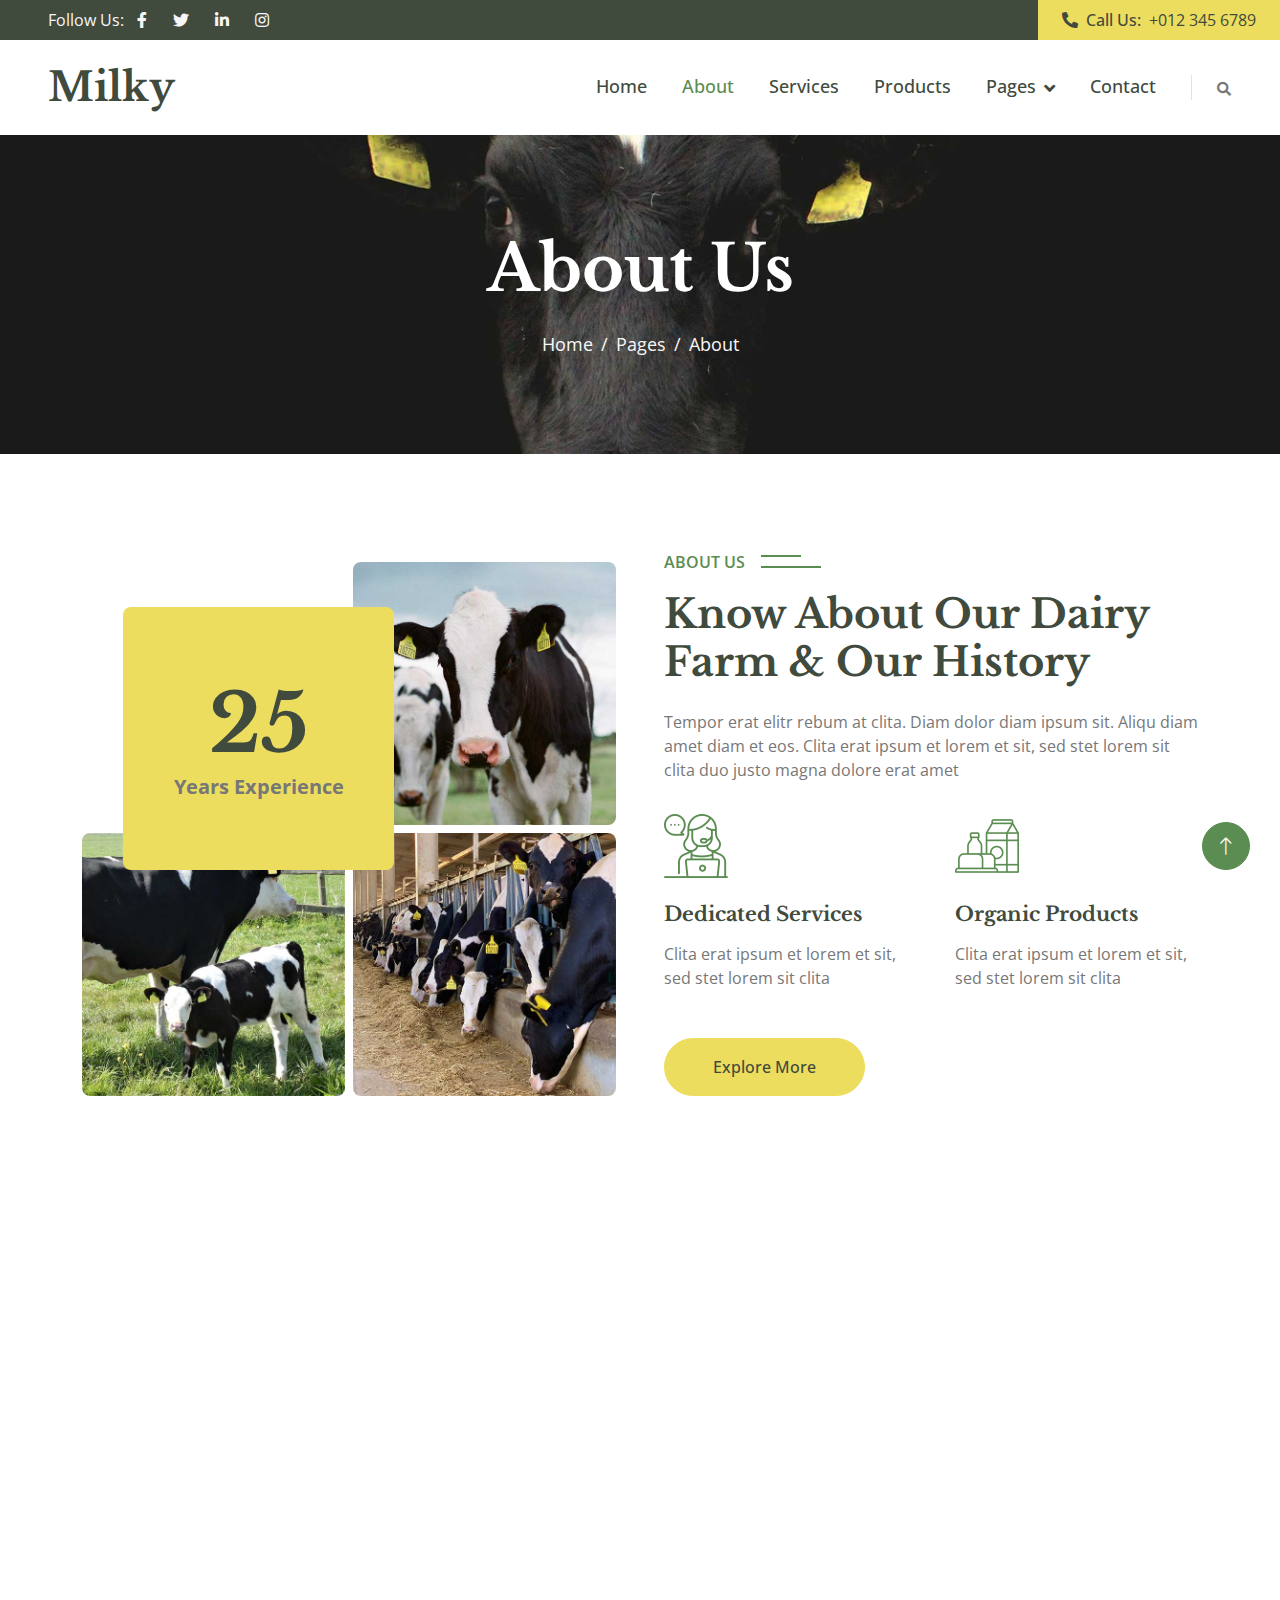
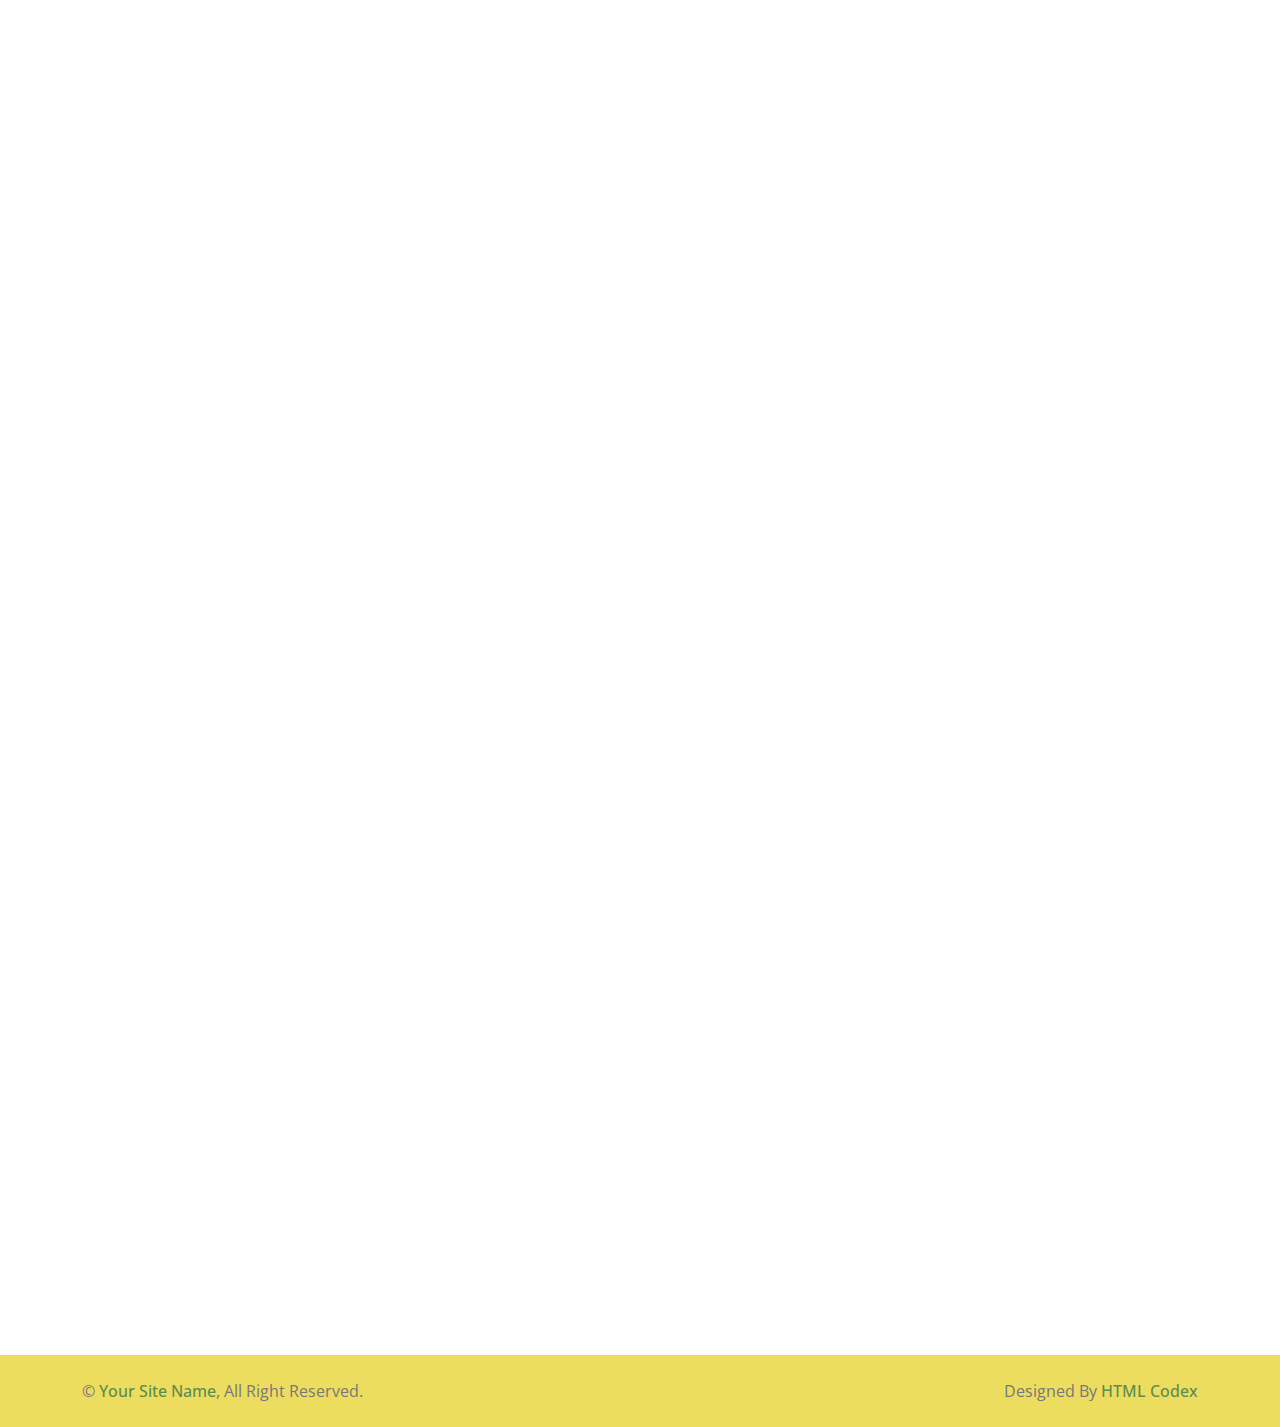
==== about.html @ c71895bd "INIZIO" ====
<!DOCTYPE html>
<html lang="en">

<head>
    <meta charset="utf-8">
    <title>Milky - Dairy Website Template</title>
    <meta content="width=device-width, initial-scale=1.0" name="viewport">
    <meta content="" name="keywords">
    <meta content="" name="description">

    <!-- Favicon -->
    <link href="img/favicon.ico" rel="icon">

    <!-- Google Web Fonts -->
    <link rel="preconnect" href="https://fonts.googleapis.com">
    <link rel="preconnect" href="https://fonts.gstatic.com" crossorigin>
    <link href="https://fonts.googleapis.com/css2?family=Libre+Baskerville:wght@700&family=Open+Sans:wght@400;500;600&display=swap" rel="stylesheet">   

    <!-- Icon Font Stylesheet -->
    <link href="https://cdnjs.cloudflare.com/ajax/libs/font-awesome/5.10.0/css/all.min.css" rel="stylesheet">
    <link href="https://cdn.jsdelivr.net/npm/bootstrap-icons@1.4.1/font/bootstrap-icons.css" rel="stylesheet">

    <!-- Libraries Stylesheet -->
    <link href="lib/animate/animate.min.css" rel="stylesheet">
    <link href="lib/owlcarousel/assets/owl.carousel.min.css" rel="stylesheet">
    <link href="lib/lightbox/css/lightbox.min.css" rel="stylesheet">

    <!-- Customized Bootstrap Stylesheet -->
    <link href="css/bootstrap.min.css" rel="stylesheet">

    <!-- Template Stylesheet -->
    <link href="css/style.css" rel="stylesheet">
</head>

<body>
    <!-- Spinner Start -->
    <div id="spinner" class="show bg-white position-fixed translate-middle w-100 vh-100 top-50 start-50 d-flex align-items-center justify-content-center">
        <div class="spinner-border text-primary" role="status" style="width: 3rem; height: 3rem;"></div>
    </div>
    <!-- Spinner End -->


    <!-- Topbar Start -->
    <div class="container-fluid bg-dark px-0">
        <div class="row g-0 d-none d-lg-flex">
            <div class="col-lg-6 ps-5 text-start">
                <div class="h-100 d-inline-flex align-items-center text-light">
                    <span>Follow Us:</span>
                    <a class="btn btn-link text-light" href=""><i class="fab fa-facebook-f"></i></a>
                    <a class="btn btn-link text-light" href=""><i class="fab fa-twitter"></i></a>
                    <a class="btn btn-link text-light" href=""><i class="fab fa-linkedin-in"></i></a>
                    <a class="btn btn-link text-light" href=""><i class="fab fa-instagram"></i></a>
                </div>
            </div>
            <div class="col-lg-6 text-end">
                <div class="h-100 bg-secondary d-inline-flex align-items-center text-dark py-2 px-4">
                    <span class="me-2 fw-semi-bold"><i class="fa fa-phone-alt me-2"></i>Call Us:</span>
                    <span>+012 345 6789</span>
                </div>
            </div>
        </div>
    </div>
    <!-- Topbar End -->


    <!-- Navbar Start -->
    <nav class="navbar navbar-expand-lg bg-white navbar-light sticky-top px-4 px-lg-5">
        <a href="index.html" class="navbar-brand d-flex align-items-center">
            <h1 class="m-0">Milky</h1>
        </a>
        <button type="button" class="navbar-toggler me-0" data-bs-toggle="collapse" data-bs-target="#navbarCollapse">
            <span class="navbar-toggler-icon"></span>
        </button>
        <div class="collapse navbar-collapse" id="navbarCollapse">
            <div class="navbar-nav ms-auto p-4 p-lg-0">
                <a href="index.html" class="nav-item nav-link">Home</a>
                <a href="about.html" class="nav-item nav-link active">About</a>
                <a href="service.html" class="nav-item nav-link">Services</a>
                <a href="product.html" class="nav-item nav-link">Products</a>
                <div class="nav-item dropdown">
                    <a href="#" class="nav-link dropdown-toggle" data-bs-toggle="dropdown">Pages</a>
                    <div class="dropdown-menu bg-light m-0">
                        <a href="gallery.html" class="dropdown-item">Gallery</a>
                        <a href="feature.html" class="dropdown-item">Features</a>
                        <a href="team.html" class="dropdown-item">Our Team</a>
                        <a href="testimonial.html" class="dropdown-item">Testimonial</a>
                        <a href="404.html" class="dropdown-item">404 Page</a>
                    </div>
                </div>
                <a href="contact.html" class="nav-item nav-link">Contact</a>
            </div>
            <div class="border-start ps-4 d-none d-lg-block">
                <button type="button" class="btn btn-sm p-0"><i class="fa fa-search"></i></button>
            </div>
        </div>
    </nav>
    <!-- Navbar End -->


    <!-- Page Header Start -->
    <div class="container-fluid page-header py-5 mb-5 wow fadeIn" data-wow-delay="0.1s">
        <div class="container text-center py-5">
            <h1 class="display-3 text-white mb-4 animated slideInDown">About Us</h1>
            <nav aria-label="breadcrumb animated slideInDown">
                <ol class="breadcrumb justify-content-center mb-0">
                    <li class="breadcrumb-item"><a href="#">Home</a></li>
                    <li class="breadcrumb-item"><a href="#">Pages</a></li>
                    <li class="breadcrumb-item active" aria-current="page">About</li>
                </ol>
            </nav>
        </div>
    </div>
    <!-- Page Header End -->


    <!-- About Start -->
    <div class="container-xxl py-5">
        <div class="container">
            <div class="row g-5 align-items-end">
                <div class="col-lg-6">
                    <div class="row g-2">
                        <div class="col-6 position-relative wow fadeIn" data-wow-delay="0.7s">
                            <div class="about-experience bg-secondary rounded">
                                <h1 class="display-1 mb-0">25</h1>
                                <small class="fs-5 fw-bold">Years Experience</small>
                            </div>
                        </div>
                        <div class="col-6 wow fadeIn" data-wow-delay="0.1s">
                            <img class="img-fluid rounded" src="img/service-1.jpg">
                        </div>
                        <div class="col-6 wow fadeIn" data-wow-delay="0.3s">
                            <img class="img-fluid rounded" src="img/service-2.jpg">
                        </div>
                        <div class="col-6 wow fadeIn" data-wow-delay="0.5s">
                            <img class="img-fluid rounded" src="img/service-3.jpg">
                        </div>
                    </div>
                </div>
                <div class="col-lg-6 wow fadeIn" data-wow-delay="0.5s">
                    <p class="section-title bg-white text-start text-primary pe-3">About Us</p>
                    <h1 class="mb-4">Know About Our Dairy Farm & Our History</h1>
                    <p class="mb-4">Tempor erat elitr rebum at clita. Diam dolor diam ipsum sit. Aliqu diam amet diam et eos. Clita erat ipsum et lorem et sit, sed stet lorem sit clita duo justo magna dolore erat amet</p>
                    <div class="row g-5 pt-2 mb-5">
                        <div class="col-sm-6">
                            <img class="img-fluid mb-4" src="img/service.png" alt="">
                            <h5 class="mb-3">Dedicated Services</h5>
                            <span>Clita erat ipsum et lorem et sit, sed stet lorem sit clita</span>
                        </div>
                        <div class="col-sm-6">
                            <img class="img-fluid mb-4" src="img/product.png" alt="">
                            <h5 class="mb-3">Organic Products</h5>
                            <span>Clita erat ipsum et lorem et sit, sed stet lorem sit clita</span>
                        </div>
                    </div>
                    <a class="btn btn-secondary rounded-pill py-3 px-5" href="">Explore More</a>
                </div>
            </div>
        </div>
    </div>
    <!-- About End -->


    <!-- Banner Start -->
    <div class="container-fluid banner my-5 py-5" data-parallax="scroll" data-image-src="img/banner.jpg">
        <div class="container py-5">
            <div class="row g-5">
                <div class="col-lg-6 wow fadeIn" data-wow-delay="0.3s">
                    <div class="row g-4 align-items-center">
                        <div class="col-sm-4">
                            <img class="img-fluid rounded" src="img/banner-1.jpg" alt="">
                        </div>
                        <div class="col-sm-8">
                            <h2 class="text-white mb-3">We Sell Best Dairy Products</h2>
                            <p class="text-white mb-4">Clita erat ipsum et lorem et sit, sed stet lorem sit clita duo justo magna dolore erat amet</p>
                            <a class="btn btn-secondary rounded-pill py-2 px-4" href="">Read More</a>
                        </div>
                    </div>
                </div>
                <div class="col-lg-6 wow fadeIn" data-wow-delay="0.5s">
                    <div class="row g-4 align-items-center">
                        <div class="col-sm-4">
                            <img class="img-fluid rounded" src="img/banner-2.jpg" alt="">
                        </div>
                        <div class="col-sm-8">
                            <h2 class="text-white mb-3">We Deliver Fresh Mild Worldwide</h2>
                            <p class="text-white mb-4">Clita erat ipsum et lorem et sit, sed stet lorem sit clita duo justo magna dolore erat amet</p>
                            <a class="btn btn-secondary rounded-pill py-2 px-4" href="">Read More</a>
                        </div>
                    </div>
                </div>
            </div>
        </div>
    </div>
    <!-- Banner End -->


    <!-- Team Start -->
    <div class="container-xxl py-5">
        <div class="container">
            <div class="text-center mx-auto wow fadeInUp" data-wow-delay="0.1s" style="max-width: 500px;">
                <p class="section-title bg-white text-center text-primary px-3">Our Team</p>
                <h1 class="mb-5">Experienced Team Members</h1>
            </div>
            <div class="row g-4">
                <div class="col-lg-4 col-md-6 wow fadeInUp" data-wow-delay="0.1s">
                    <div class="team-item rounded p-4">
                        <img class="img-fluid rounded mb-4" src="img/team-1.jpg" alt="">
                        <h5>Adam Crew</h5>
                        <p class="text-primary">Founder</p>
                        <div class="d-flex justify-content-center">
                            <a class="btn btn-square btn-outline-secondary rounded-circle mx-1" href=""><i class="fab fa-facebook-f"></i></a>
                            <a class="btn btn-square btn-outline-secondary rounded-circle mx-1" href=""><i class="fab fa-twitter"></i></a>
                            <a class="btn btn-square btn-outline-secondary rounded-circle mx-1" href=""><i class="fab fa-instagram"></i></a>
                        </div>
                    </div>
                </div>
                <div class="col-lg-4 col-md-6 wow fadeInUp" data-wow-delay="0.3s">
                    <div class="team-item rounded p-4">
                        <img class="img-fluid rounded mb-4" src="img/team-2.jpg" alt="">
                        <h5>Doris Jordan</h5>
                        <p class="text-primary">Veterinarian</p>
                        <div class="d-flex justify-content-center">
                            <a class="btn btn-square btn-outline-secondary rounded-circle mx-1" href=""><i class="fab fa-facebook-f"></i></a>
                            <a class="btn btn-square btn-outline-secondary rounded-circle mx-1" href=""><i class="fab fa-twitter"></i></a>
                            <a class="btn btn-square btn-outline-secondary rounded-circle mx-1" href=""><i class="fab fa-instagram"></i></a>
                        </div>
                    </div>
                </div>
                <div class="col-lg-4 col-md-6 wow fadeInUp" data-wow-delay="0.5s">
                    <div class="team-item rounded p-4">
                        <img class="img-fluid rounded mb-4" src="img/team-3.jpg" alt="">
                        <h5>Jack Dawson</h5>
                        <p class="text-primary">Farmer</p>
                        <div class="d-flex justify-content-center">
                            <a class="btn btn-square btn-outline-secondary rounded-circle mx-1" href=""><i class="fab fa-facebook-f"></i></a>
                            <a class="btn btn-square btn-outline-secondary rounded-circle mx-1" href=""><i class="fab fa-twitter"></i></a>
                            <a class="btn btn-square btn-outline-secondary rounded-circle mx-1" href=""><i class="fab fa-instagram"></i></a>
                        </div>
                    </div>
                </div>
            </div>
        </div>
    </div>
    <!-- Team End -->


    <!-- Footer Start -->
    <div class="container-fluid bg-dark footer mt-5 py-5 wow fadeIn" data-wow-delay="0.1s">
        <div class="container py-5">
            <div class="row g-5">
                <div class="col-lg-3 col-md-6">
                    <h5 class="text-white mb-4">Our Office</h5>
                    <p class="mb-2"><i class="fa fa-map-marker-alt me-3"></i>123 Street, New York, USA</p>
                    <p class="mb-2"><i class="fa fa-phone-alt me-3"></i>+012 345 67890</p>
                    <p class="mb-2"><i class="fa fa-envelope me-3"></i>info@example.com</p>
                    <div class="d-flex pt-3">
                        <a class="btn btn-square btn-secondary rounded-circle me-2" href=""><i class="fab fa-twitter"></i></a>
                        <a class="btn btn-square btn-secondary rounded-circle me-2" href=""><i class="fab fa-facebook-f"></i></a>
                        <a class="btn btn-square btn-secondary rounded-circle me-2" href=""><i class="fab fa-youtube"></i></a>
                        <a class="btn btn-square btn-secondary rounded-circle me-2" href=""><i class="fab fa-linkedin-in"></i></a>
                    </div>
                </div>
                <div class="col-lg-3 col-md-6">
                    <h5 class="text-white mb-4">Quick Links</h5>
                    <a class="btn btn-link" href="">About Us</a>
                    <a class="btn btn-link" href="">Contact Us</a>
                    <a class="btn btn-link" href="">Our Services</a>
                    <a class="btn btn-link" href="">Terms & Condition</a>
                    <a class="btn btn-link" href="">Support</a>
                </div>
                <div class="col-lg-3 col-md-6">
                    <h5 class="text-white mb-4">Business Hours</h5>
                    <p class="mb-1">Monday - Friday</p>
                    <h6 class="text-light">09:00 am - 07:00 pm</h6>
                    <p class="mb-1">Saturday</p>
                    <h6 class="text-light">09:00 am - 12:00 pm</h6>
                    <p class="mb-1">Sunday</p>
                    <h6 class="text-light">Closed</h6>
                </div>
                <div class="col-lg-3 col-md-6">
                    <h5 class="text-white mb-4">Newsletter</h5>
                    <p>Dolor amet sit justo amet elitr clita ipsum elitr est.</p>
                    <div class="position-relative w-100">
                        <input class="form-control bg-transparent w-100 py-3 ps-4 pe-5" type="text" placeholder="Your email">
                        <button type="button" class="btn btn-secondary py-2 position-absolute top-0 end-0 mt-2 me-2">SignUp</button>
                    </div>
                </div>
            </div>
        </div>
    </div>
    <!-- Footer End -->


    <!-- Copyright Start -->
    <div class="container-fluid bg-secondary text-body copyright py-4">
        <div class="container">
            <div class="row">
                <div class="col-md-6 text-center text-md-start mb-3 mb-md-0">
                    &copy; <a class="fw-semi-bold" href="#">Your Site Name</a>, All Right Reserved.
                </div>
                <div class="col-md-6 text-center text-md-end">
                    <!--/*** This template is free as long as you keep the footer author’s credit link/attribution link/backlink. If you'd like to use the template without the footer author’s credit link/attribution link/backlink, you can purchase the Credit Removal License from "https://htmlcodex.com/credit-removal". Thank you for your support. ***/-->
                    Designed By <a class="fw-semi-bold" href="https://htmlcodex.com">HTML Codex</a>
                </div>
            </div>
        </div>
    </div>
    <!-- Copyright End -->


    <!-- Back to Top -->
    <a href="#" class="btn btn-lg btn-primary btn-lg-square rounded-circle back-to-top"><i class="bi bi-arrow-up"></i></a>


    <!-- JavaScript Libraries -->
    <script src="https://code.jquery.com/jquery-3.4.1.min.js"></script>
    <script src="https://cdn.jsdelivr.net/npm/bootstrap@5.0.0/dist/js/bootstrap.bundle.min.js"></script>
    <script src="lib/wow/wow.min.js"></script>
    <script src="lib/easing/easing.min.js"></script>
    <script src="lib/waypoints/waypoints.min.js"></script>
    <script src="lib/owlcarousel/owl.carousel.min.js"></script>
    <script src="lib/counterup/counterup.min.js"></script>
    <script src="lib/parallax/parallax.min.js"></script>
    <script src="lib/lightbox/js/lightbox.min.js"></script>

    <!-- Template Javascript -->
    <script src="js/main.js"></script>
</body>

</html>
---- css/style.css ----
/********** Template CSS **********/
:root {
    --primary: #5B8C51;
    --secondary: #EDDD5E;
    --light: #F7F7F7;
    --dark: #404A3D;
}

.back-to-top {
    position: fixed;
    display: none;
    right: 30px;
    bottom: 30px;
    z-index: 99;
}

.fw-bold {
    font-weight: 700 !important;
}

.fw-medium {
    font-weight: 600 !important;
}

.fw-semi-bold {
    font-weight: 500 !important;
}


/*** Spinner ***/
#spinner {
    opacity: 0;
    visibility: hidden;
    transition: opacity .5s ease-out, visibility 0s linear .5s;
    z-index: 99999;
}

#spinner.show {
    transition: opacity .5s ease-out, visibility 0s linear 0s;
    visibility: visible;
    opacity: 1;
}


/*** Button ***/
.btn {
    transition: .5s;
    font-weight: 500;
}

.btn-primary,
.btn-outline-primary:hover {
    color: var(--light);
}

.btn-secondary,
.btn-outline-secondary:hover {
    color: var(--dark);
}

.btn-square {
    width: 38px;
    height: 38px;
}

.btn-sm-square {
    width: 32px;
    height: 32px;
}

.btn-lg-square {
    width: 48px;
    height: 48px;
}

.btn-square,
.btn-sm-square,
.btn-lg-square {
    padding: 0;
    display: flex;
    align-items: center;
    justify-content: center;
    font-weight: normal;
}


/*** Navbar ***/
.navbar.sticky-top {
    top: -100px;
    transition: .5s;
}

.navbar .navbar-nav .nav-link {
    margin-right: 35px;
    padding: 25px 0;
    color: var(--dark);
    font-size: 18px;
    font-weight: 500;
    outline: none;
}

.navbar .navbar-nav .nav-link:hover,
.navbar .navbar-nav .nav-link.active {
    color: var(--primary);
}

.navbar .dropdown-toggle::after {
    border: none;
    content: "\f107";
    font-family: "Font Awesome 5 Free";
    font-weight: 900;
    vertical-align: middle;
    margin-left: 8px;
}

@media (max-width: 991.98px) {
    .navbar .navbar-nav .nav-link  {
        margin-right: 0;
        padding: 10px 0;
    }

    .navbar .navbar-nav {
        border-top: 1px solid #EEEEEE;
    }
}

@media (min-width: 992px) {
    .navbar .nav-item .dropdown-menu {
        display: block;
        border: none;
        margin-top: 0;
        top: 150%;
        opacity: 0;
        visibility: hidden;
        transition: .5s;
    }

    .navbar .nav-item:hover .dropdown-menu {
        top: 100%;
        visibility: visible;
        transition: .5s;
        opacity: 1;
    }
}


/*** Header ***/
.carousel-caption {
    top: 0;
    left: 0;
    right: 0;
    bottom: 0;
    display: flex;
    align-items: center;
    background: rgba(0, 0, 0, .1);
    z-index: 1;
}

.carousel-control-prev,
.carousel-control-next {
    width: 15%;
}

.carousel-control-prev-icon,
.carousel-control-next-icon {
    width: 3rem;
    height: 3rem;
    border-radius: 3rem;
    background-color: var(--primary);
    border: 10px solid var(--primary);
}

@media (max-width: 768px) {
    #header-carousel .carousel-item {
        position: relative;
        min-height: 450px;
    }
    
    #header-carousel .carousel-item img {
        position: absolute;
        width: 100%;
        height: 100%;
        object-fit: cover;
    }
}

.page-header {
    background: url(../img/banner.jpg) center center no-repeat;
    background-size: cover;
}

.page-header .breadcrumb-item+.breadcrumb-item::before {
    color: var(--light);
}

.page-header .breadcrumb-item,
.page-header .breadcrumb-item a {
    font-size: 18px;
    color: var(--light);
}


/*** Section Title ***/
.section-title {
    position: relative;
    display: inline-block;
    text-transform: uppercase;
    font-weight: 600;
}

.section-title::before {
    position: absolute;
    content: "";
    width: calc(100% + 80px);
    height: 2px;
    top: 5px;
    left: -40px;
    background: var(--primary);
    z-index: -1;
}

.section-title::after {
    position: absolute;
    content: "";
    width: calc(100% + 120px);
    height: 2px;
    bottom: 6px;
    left: -60px;
    background: var(--primary);
    z-index: -1;
}

.section-title.text-start::before {
    width: calc(100% + 40px);
    left: 0;
}

.section-title.text-start::after {
    width: calc(100% + 60px);
    left: 0;
}


/*** About ***/
.about-experience {
    position: absolute;
    width: 100%;
    height: 100%;
    right: -45px;
    bottom: -45px;
    display: flex;
    flex-direction: column;
    align-items: center;
    justify-content: center;
}


/*** Service ***/
.service-item {
    position: relative;
    border-radius: 8px;
    box-shadow: 0 0 45px rgba(0, 0, 0, .07);
}

.service-item .service-img {
    position: absolute;
    width: 100%;
    height: 100%;
    top: 0;
    left: 0;
    border-radius: 8px;
    overflow: hidden;
    z-index: -1;
}

.service-item .service-img img {
    position: absolute;
    width: 100%;
    height: 100%;
    left: 0;
    object-fit: cover;
    border-radius: 10px;
}

.service-item .service-img::before {
    position: absolute;
    content: "";
    width: 100%;
    height: 100%;
    top: 0;
    left: 0;
    background: rgba(0, 0, 0, .5);
    border-radius: 10px;
    z-index: 1;
}

.service-item .service-img::after {
    position: absolute;
    content: "";
    width: 100%;
    height: 100%;
    top: 0;
    left: 0;
    background: #FFFFFF;
    transition: .5s ease-out;
    z-index: 2;
}

.service-item:hover .service-img::after {
    width: 0;
    left: auto;
    right: 0;
}

.service-item .service-text .service-icon {
    width: 140px;
    height: 140px;
    padding: 15px;
    margin-top: -70px;
    margin-bottom: 40px;
    background: #FFFFFF;
    border-radius: 140px;
    overflow: hidden;
    box-shadow: 0 0 60px rgba(0, 0, 0, .1);
}

.service-item .service-text h5,
.service-item .service-text p {
    transition: .5s;
}

.service-item:hover .service-text h5,
.service-item:hover .service-text p {
    color: #FFFFFF;
}

.service-item .service-text .btn {
    color: var(--secondary);
    background: #FFFFFF;
    box-shadow: 0 0 45px rgba(0, 0, 0, .25);
}

.service-item .service-text .btn:hover {
    color: var(--dark);
    background: var(--secondary);
}


/*** Product ***/
.product-item {
    position: relative;
    border-radius: 8px;
    overflow: hidden;
    box-shadow: 0 0 45px rgba(0, 0, 0, .07);
}

.product-item .product-overlay {
    position: absolute;
    width: 100%;
    height: 100%;
    top: 0;
    left: 0;
    display: flex;
    align-items: center;
    justify-content: center;
    background: rgba(0, 0, 0, .5);
    opacity: 0;
    padding-top: 60px;
    transition: .5s;
}

.product-item:hover .product-overlay {
    opacity: 1;
    padding-top: 0;
}


/*** Team ***/
.team-item {
    position: relative;
    text-align: center;
    border-radius: 8px;
    box-shadow: 0 0 45px rgba(0, 0, 0, .07);
}

.team-item .btn {
    border-color: transparent;
    box-shadow: 0 0 45px rgba(0, 0, 0, .2);
}


/*** Testimonial ***/
.testimonial-img {
    position: relative;
    min-height: 400px;
}

.testimonial-img::after {
    position: absolute;
    content: "\f10d";
    font-family: "Font Awesome 5 Free";
    font-weight: 900;
    font-size: 200px;
    color: #EEEEEE;
    top: 50%;
    left: 50%;
    transform: translate(-50%, -50%);
    z-index: -1;
}

.testimonial-img img {
    position: absolute;
    width: 100px;
    height: 100px;
    border-radius: 100px;
}

.testimonial-img img:nth-child(1) {
    top: 0;
    left: 0;
}

.testimonial-img img:nth-child(2) {
    top: 60%;
    left: 20%;
}

.testimonial-img img:nth-child(3) {
    top: 20%;
    left: 60%;
}

.testimonial-img img:nth-child(4) {
    bottom: 0;
    right: 0;
}

.testimonial-img img .animated.pulse {
    animation-duration: 2s;
}

.testimonial-carousel .owl-item img {
    width: 100px;
    height: 100px;
    border-radius: 100px;
}

.testimonial-carousel .owl-nav {
    margin-top: 30px;
    display: flex;
}

.testimonial-carousel .owl-nav .owl-prev,
.testimonial-carousel .owl-nav .owl-next {
    margin-right: 15px;
    width: 45px;
    height: 45px;
    display: flex;
    align-items: center;
    justify-content: center;
    color: var(--secondary);
    border-radius: 45px;
    box-shadow: 0 0 45px rgba(0, 0, 0, .2);
    font-size: 22px;
    transition: .5s;
}

.testimonial-carousel .owl-nav .owl-prev:hover,
.testimonial-carousel .owl-nav .owl-next:hover {
    background: var(--secondary);
    color: var(--dark);
}


/*** Footer ***/
.footer {
    color: #B0B9AE;
}

.footer .btn.btn-link {
    display: block;
    margin-bottom: 5px;
    padding: 0;
    text-align: left;
    color: #B0B9AE;
    font-weight: normal;
    text-transform: capitalize;
    transition: .3s;
}

.footer .btn.btn-link::before {
    position: relative;
    content: "\f105";
    font-family: "Font Awesome 5 Free";
    font-weight: 900;
    margin-right: 10px;
}

.footer .btn.btn-link:hover {
    color: var(--light);
    letter-spacing: 1px;
    box-shadow: none;
}
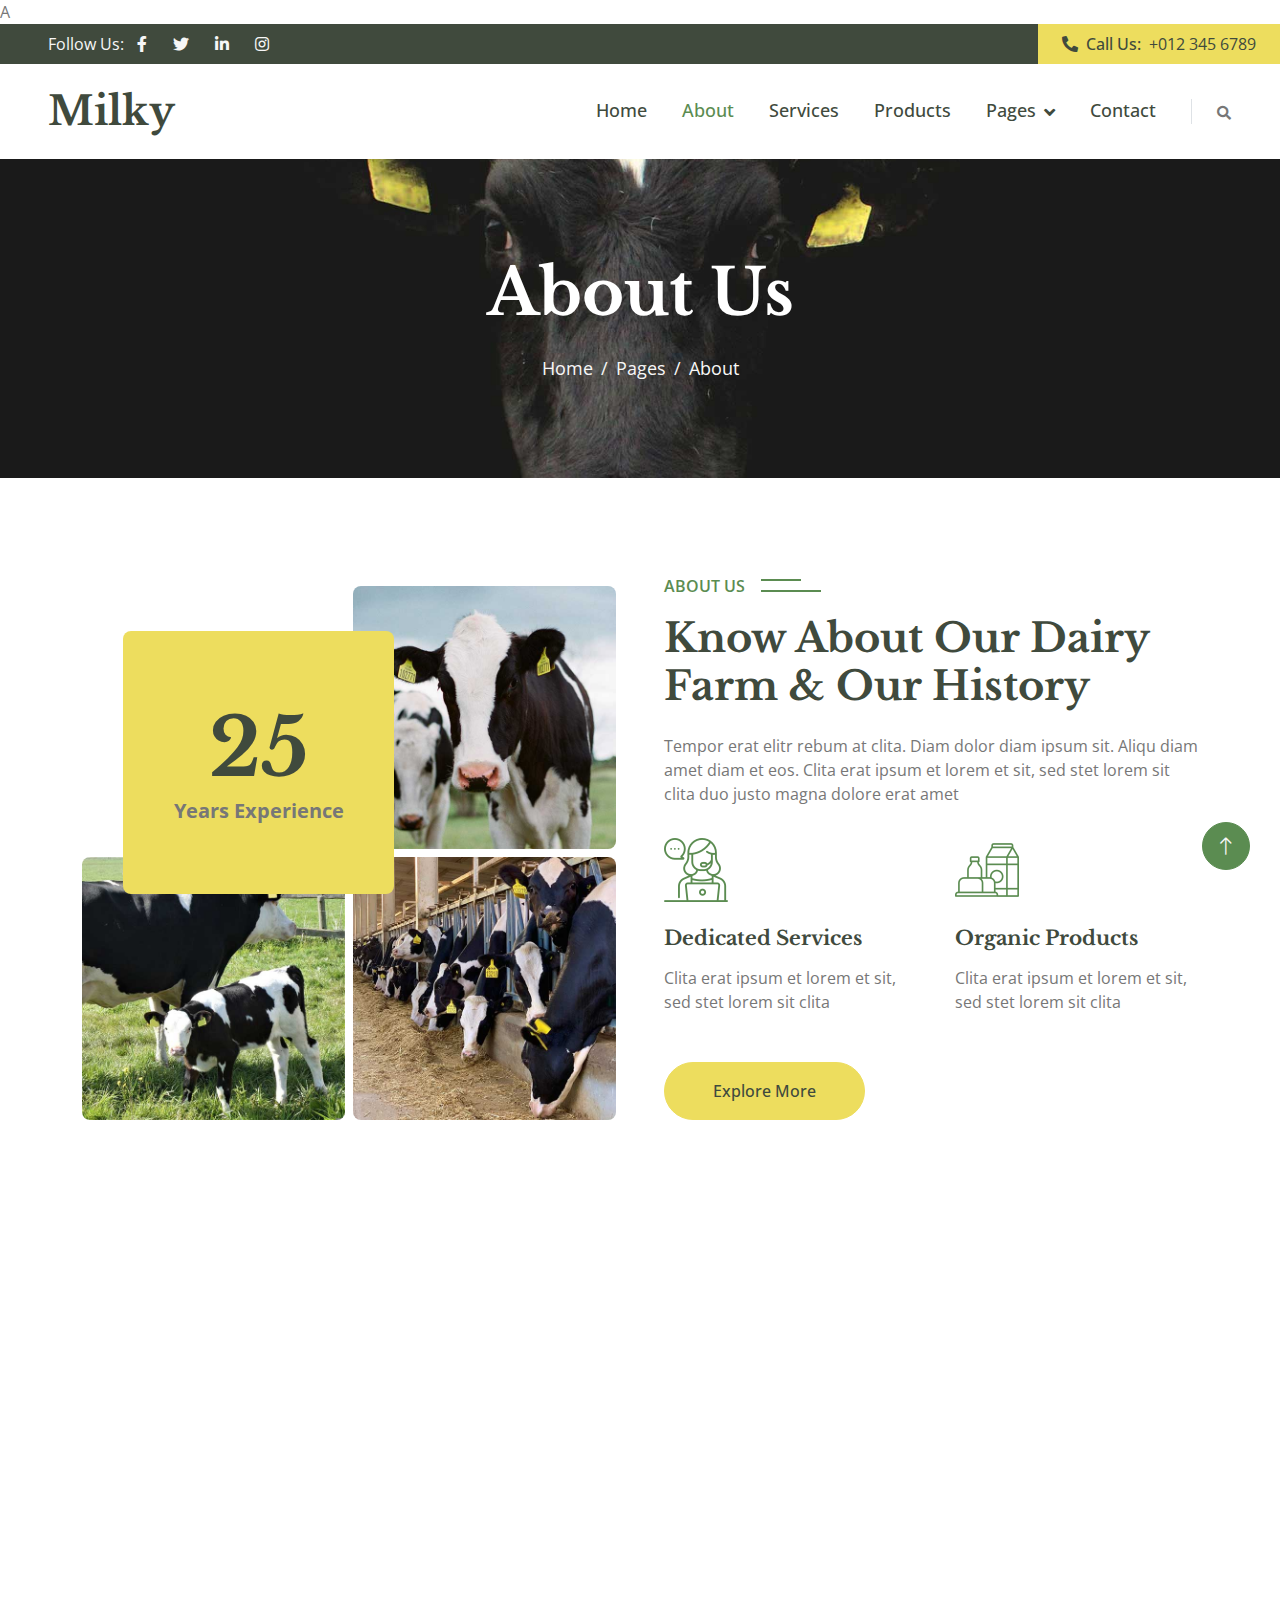
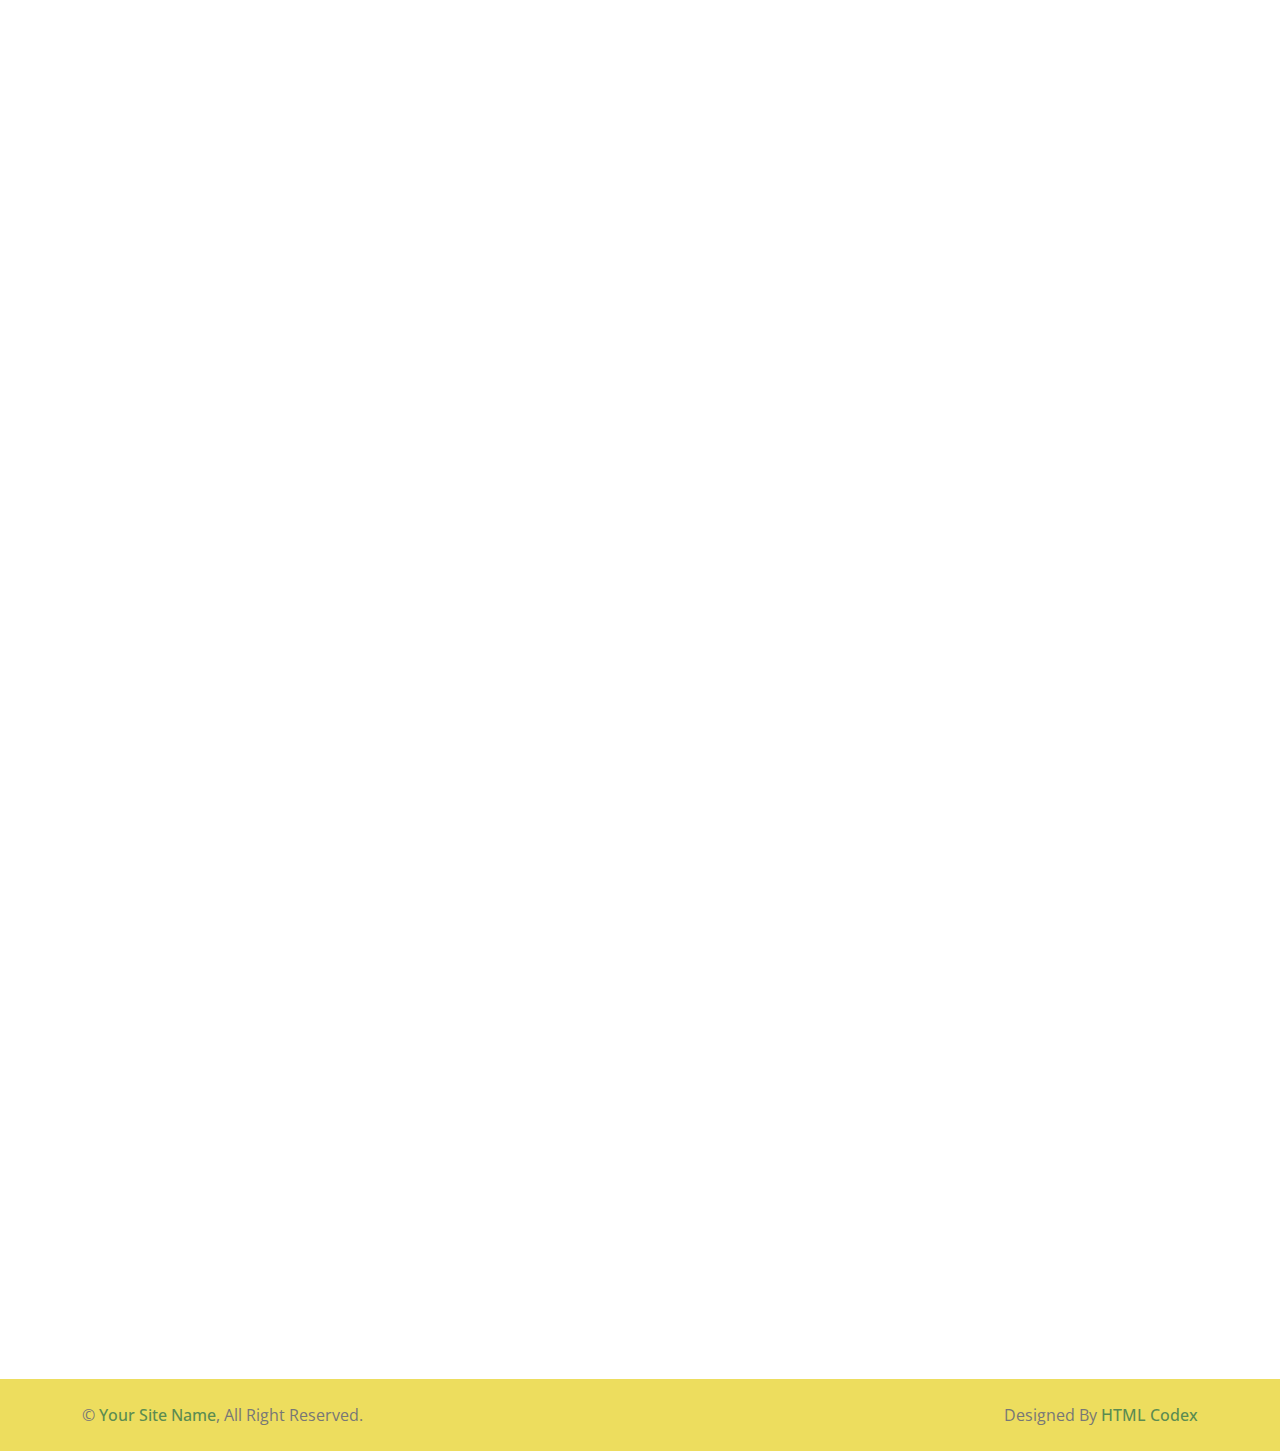
==== commit abd8631d: "CONTINUAZIONE" ====
--- a/about.html
+++ b/about.html
@@ -25,7 +25,7 @@
     <link href="lib/owlcarousel/assets/owl.carousel.min.css" rel="stylesheet">
     <link href="lib/lightbox/css/lightbox.min.css" rel="stylesheet">
 
-    <!-- Customized Bootstrap Stylesheet -->
+    <!-- Customized Bootstrap Stylesheet -->A
     <link href="css/bootstrap.min.css" rel="stylesheet">
 
     <!-- Template Stylesheet -->
--- a/css/style.css
+++ b/css/style.css
@@ -500,4 +500,13 @@
     color: var(--light);
     letter-spacing: 1px;
     box-shadow: none;
+}
+.verde{
+    color: #0cb50c;
+}
+.testo{
+    
+    color: #677164;
+    display: flex;
+    justify-content: ;
 }